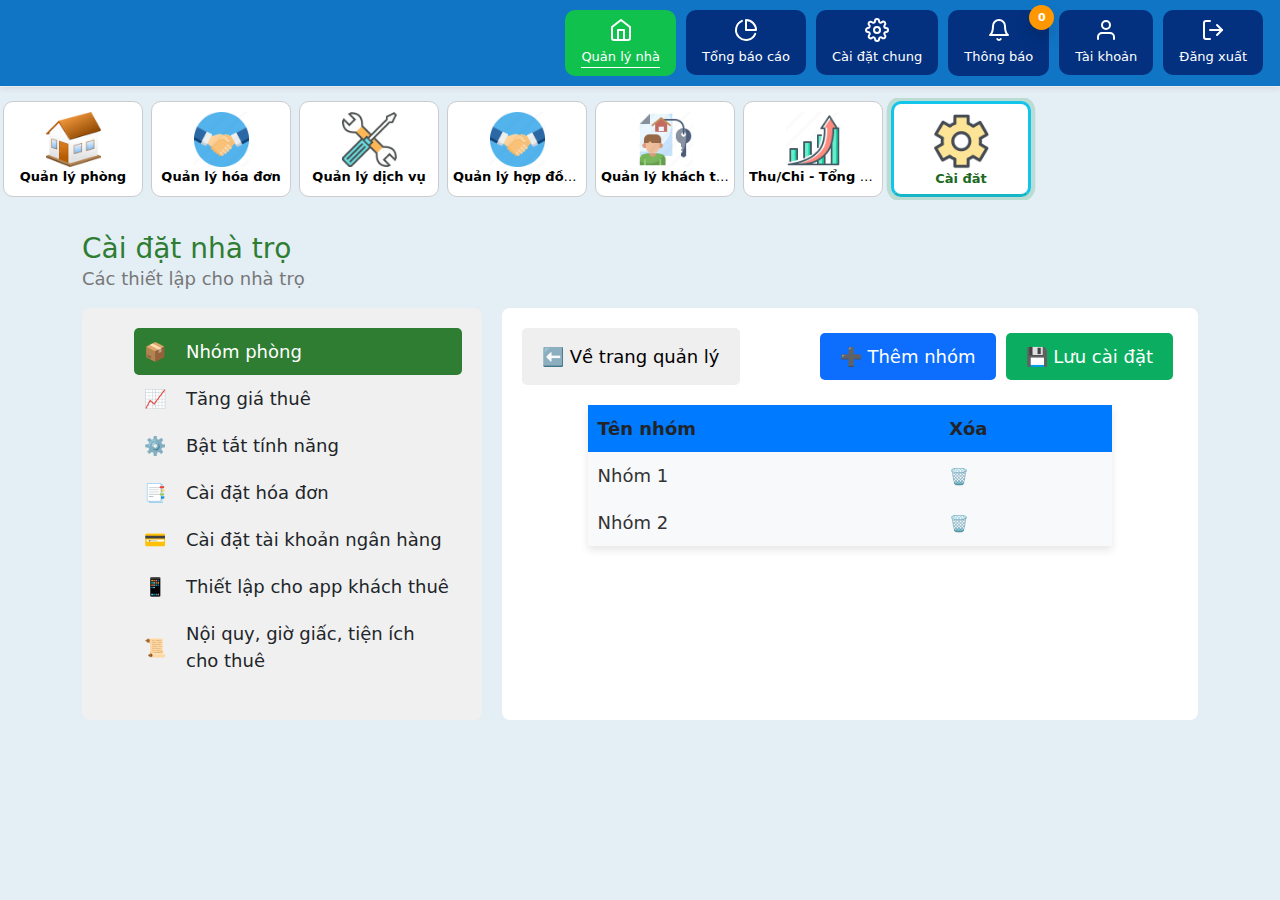
==== src/html/cai-dat.html @ 8d10f672 "Commit đầu tiên" ====
<!DOCTYPE html>
<html lang="vi" prefix="og: http://ogp.me/ns# fb: http://ogp.me/ns/fb#">

<head>
    <meta charset="utf-8">
    <meta name="geo.region" content="vi">
    <meta name="language" content="vi">
    <meta name="viewport" content="width=device-width, initial-scale=1">

    <title>LOZIDO - Cài đặt nhà trọ</title>
    <meta name="keywords"
        content="Phần mềm nhà trọ, phần mềm phòng trọ, phần mềm quản lý nhà trọ, phần mềm quản lý nhà trọ, quản lý nhà trọ, quản lý trọ, quản lý phòng trọ">
    <meta name="description"
        content="Phần mềm quản lý nhà  trọ trên điện thoại, máy tính, máy tính bảng, iPad hỗ trợ chủ nhà quản lý nhà trọ, phòng trọ  dễ dàng và tiện lợi mọi lúc mọi nơi, tiết kiệm thời gian và công sức">

    <meta name="robots" content="noindex, nofollow" />
    <meta name="googlebot" content="noindex, nofollow">
    <meta name="csrf-token" content="kxYQeI0VRTTSOTGg7403Q8D94othHXKBNy8OQWXf">

    <meta name="author" content="LOZIDO - Quản lý nhà cho thuê">
    <meta name="copyright" content="LOZIDO - Quản lý nhà cho thuê - Platform Quan ly nha tro, phong tro">
    <meta name="abstract" content="Phần mềm quản lý nhà trọ, phòng trọ, ký túc xá, chung cư tốt nhất hiện nay">

    <meta property="og:image" content="https://quanlytro.me/householder-admin/images/lozido_facebook-recovered.jpg">
    <meta property="og:image:secure_url"
        content="https://quanlytro.me/householder-admin/images/lozido_facebook-recovered.jpg">
    <meta property="og:image:width" content="800">
    <meta property="og:image:height" content="370">
    <meta property="og:image:type" content="image/webp">

    <link rel="shortcut icon" href="https://quanlytro.me/images/favicon.ico" type="image/x-icon">
    <link rel="alternate" href="https://quanlytro.me/quan-ly/6920/cai-dat-nha-tro" hreflang="vi-vn" />

    <script type="text/javascript">
        var recaptcha_site_key = '6Ld0LAYeAAAAABA67PAls5DpnkfNJ-rkgHbsSilR';
        var __environment = 'production';
    </script>

    <script src="jquery.min.js"></script>
    <script src="jquery-ui-1.8.13.min.js"></script>
    <script src="../js/feather.min.js"></script>
    <script src="sweetalert2@11"></script>
    <script src="popper.min.js"></script>
    <script src="../css/bootstrap.min.js"></script>
    <link href="https://unpkg.com/tabulator-tables@6.3.0/dist/css/tabulator.min.css" rel="stylesheet">
    <script type="text/javascript" src="https://unpkg.com/tabulator-tables@6.3.0/dist/js/tabulator.min.js"></script>
    <link href="../css/cai-dat.css" rel="stylesheet">
    <script src="../js/cai-dat.js"></script>
    <!-- <style>
        .modal.show .btn-close {
            outline: 0;
            box-shadow: 0 0 0 .25rem rgb(255 87 34 / 9%);
            opacity: 1;
            border-radius: 100%;
            padding: 10px;
        }

        .btn {
            font-size: 14px !important;
            font-weight: 600 !important;
        }
    </style> -->
    <script type="text/javascript">
        $.ajaxSetup({
            headers: {
                'X-CSRF-TOKEN': $('meta[name="csrf-token"]').attr('content')
            }
        });

        var __current_block = JSON.parse(JSON.stringify({ "id": 6920, "name": "MONIEQEWQ", "name_full": "Nh\u00e0 tr\u1ecd MONIEQEWQ", "user_id": 8168, "category": 0, "category_name": "Nh\u00e0 tr\u1ecd", "category_name_short": "Nh\u00e0 tr\u1ecd", "room_type": "room", "room_type_name": "ph\u00f2ng", "type": "floor", "room_total": 20, "count_floor": 1, "area": 15, "room_amount": 1000, "ele_amount": 0, "water_amount": 0, "price_items_cache": [{ "id": 22810, "name": "Ti\u1ec1n \u0111i\u1ec7n", "type": "constant", "unit": "kwh", "price": 1700, "rooms": { "payload": [{ "id": 100355, "name": "Ph\u00f2ng 1", "sort": null, "value": 100355, "status": "is_empty", "group_id": null, "priority": null, "room_amount": null, "status_text": "\u0110ang tr\u1ed1ng", "circle_month": null, "active_status": "pending_create_bill", "priority_text": "Kh\u00f4ng x\u00e1c \u0111\u1ecbnh", "customer_count": null, "active_status_text": "Ch\u1edd k\u1ef3 thu t\u1edbi" }, { "id": 100356, "name": "Ph\u00f2ng 2", "sort": null, "value": 100356, "status": "is_empty", "group_id": null, "priority": null, "room_amount": null, "status_text": "\u0110ang tr\u1ed1ng", "circle_month": null, "active_status": "pending_create_bill", "priority_text": "Kh\u00f4ng x\u00e1c \u0111\u1ecbnh", "customer_count": null, "active_status_text": "Ch\u1edd k\u1ef3 thu t\u1edbi" }, { "id": 100357, "name": "Ph\u00f2ng 3", "sort": null, "value": 100357, "status": "is_empty", "group_id": null, "priority": null, "room_amount": null, "status_text": "\u0110ang tr\u1ed1ng", "circle_month": null, "active_status": "pending_create_bill", "priority_text": "Kh\u00f4ng x\u00e1c \u0111\u1ecbnh", "customer_count": null, "active_status_text": "Ch\u1edd k\u1ef3 thu t\u1edbi" }, { "id": 100358, "name": "Ph\u00f2ng 4", "sort": null, "value": 100358, "status": "is_empty", "group_id": null, "priority": null, "room_amount": null, "status_text": "\u0110ang tr\u1ed1ng", "circle_month": null, "active_status": "pending_create_bill", "priority_text": "Kh\u00f4ng x\u00e1c \u0111\u1ecbnh", "customer_count": null, "active_status_text": "Ch\u1edd k\u1ef3 thu t\u1edbi" }, { "id": 100359, "name": "Ph\u00f2ng 5", "sort": null, "value": 100359, "status": "is_empty", "group_id": null, "priority": null, "room_amount": null, "status_text": "\u0110ang tr\u1ed1ng", "circle_month": null, "active_status": "pending_create_bill", "priority_text": "Kh\u00f4ng x\u00e1c \u0111\u1ecbnh", "customer_count": null, "active_status_text": "Ch\u1edd k\u1ef3 thu t\u1edbi" }, { "id": 100360, "name": "Ph\u00f2ng 6", "sort": null, "value": 100360, "status": "is_empty", "group_id": null, "priority": null, "room_amount": null, "status_text": "\u0110ang tr\u1ed1ng", "circle_month": null, "active_status": "pending_create_bill", "priority_text": "Kh\u00f4ng x\u00e1c \u0111\u1ecbnh", "customer_count": null, "active_status_text": "Ch\u1edd k\u1ef3 thu t\u1edbi" }, { "id": 100361, "name": "Ph\u00f2ng 7", "sort": null, "value": 100361, "status": "is_empty", "group_id": null, "priority": null, "room_amount": null, "status_text": "\u0110ang tr\u1ed1ng", "circle_month": null, "active_status": "pending_create_bill", "priority_text": "Kh\u00f4ng x\u00e1c \u0111\u1ecbnh", "customer_count": null, "active_status_text": "Ch\u1edd k\u1ef3 thu t\u1edbi" }, { "id": 100362, "name": "Ph\u00f2ng 8", "sort": null, "value": 100362, "status": "is_empty", "group_id": null, "priority": null, "room_amount": null, "status_text": "\u0110ang tr\u1ed1ng", "circle_month": null, "active_status": "pending_create_bill", "priority_text": "Kh\u00f4ng x\u00e1c \u0111\u1ecbnh", "customer_count": null, "active_status_text": "Ch\u1edd k\u1ef3 thu t\u1edbi" }, { "id": 100363, "name": "Ph\u00f2ng 9", "sort": null, "value": 100363, "status": "is_empty", "group_id": null, "priority": null, "room_amount": null, "status_text": "\u0110ang tr\u1ed1ng", "circle_month": null, "active_status": "pending_create_bill", "priority_text": "Kh\u00f4ng x\u00e1c \u0111\u1ecbnh", "customer_count": null, "active_status_text": "Ch\u1edd k\u1ef3 thu t\u1edbi" }, { "id": 100364, "name": "Ph\u00f2ng 10", "sort": null, "value": 100364, "status": "is_empty", "group_id": null, "priority": null, "room_amount": null, "status_text": "\u0110ang tr\u1ed1ng", "circle_month": null, "active_status": "pending_create_bill", "priority_text": "Kh\u00f4ng x\u00e1c \u0111\u1ecbnh", "customer_count": null, "active_status_text": "Ch\u1edd k\u1ef3 thu t\u1edbi" }, { "id": 100365, "name": "Ph\u00f2ng 11", "sort": null, "value": 100365, "status": "is_empty", "group_id": null, "priority": null, "room_amount": null, "status_text": "\u0110ang tr\u1ed1ng", "circle_month": null, "active_status": "pending_create_bill", "priority_text": "Kh\u00f4ng x\u00e1c \u0111\u1ecbnh", "customer_count": null, "active_status_text": "Ch\u1edd k\u1ef3 thu t\u1edbi" }, { "id": 100366, "name": "Ph\u00f2ng 12", "sort": null, "value": 100366, "status": "is_empty", "group_id": null, "priority": null, "room_amount": null, "status_text": "\u0110ang tr\u1ed1ng", "circle_month": null, "active_status": "pending_create_bill", "priority_text": "Kh\u00f4ng x\u00e1c \u0111\u1ecbnh", "customer_count": null, "active_status_text": "Ch\u1edd k\u1ef3 thu t\u1edbi" }, { "id": 100367, "name": "Ph\u00f2ng 13", "sort": null, "value": 100367, "status": "is_empty", "group_id": null, "priority": null, "room_amount": null, "status_text": "\u0110ang tr\u1ed1ng", "circle_month": null, "active_status": "pending_create_bill", "priority_text": "Kh\u00f4ng x\u00e1c \u0111\u1ecbnh", "customer_count": null, "active_status_text": "Ch\u1edd k\u1ef3 thu t\u1edbi" }, { "id": 100368, "name": "Ph\u00f2ng 14", "sort": null, "value": 100368, "status": "is_empty", "group_id": null, "priority": null, "room_amount": null, "status_text": "\u0110ang tr\u1ed1ng", "circle_month": null, "active_status": "pending_create_bill", "priority_text": "Kh\u00f4ng x\u00e1c \u0111\u1ecbnh", "customer_count": null, "active_status_text": "Ch\u1edd k\u1ef3 thu t\u1edbi" }, { "id": 100369, "name": "Ph\u00f2ng 15", "sort": null, "value": 100369, "status": "is_empty", "group_id": null, "priority": null, "room_amount": null, "status_text": "\u0110ang tr\u1ed1ng", "circle_month": null, "active_status": "pending_create_bill", "priority_text": "Kh\u00f4ng x\u00e1c \u0111\u1ecbnh", "customer_count": null, "active_status_text": "Ch\u1edd k\u1ef3 thu t\u1edbi" }, { "id": 100370, "name": "Ph\u00f2ng 16", "sort": null, "value": 100370, "status": "is_empty", "group_id": null, "priority": null, "room_amount": null, "status_text": "\u0110ang tr\u1ed1ng", "circle_month": null, "active_status": "pending_create_bill", "priority_text": "Kh\u00f4ng x\u00e1c \u0111\u1ecbnh", "customer_count": null, "active_status_text": "Ch\u1edd k\u1ef3 thu t\u1edbi" }, { "id": 100371, "name": "Ph\u00f2ng 17", "sort": null, "value": 100371, "status": "is_empty", "group_id": null, "priority": null, "room_amount": null, "status_text": "\u0110ang tr\u1ed1ng", "circle_month": null, "active_status": "pending_create_bill", "priority_text": "Kh\u00f4ng x\u00e1c \u0111\u1ecbnh", "customer_count": null, "active_status_text": "Ch\u1edd k\u1ef3 thu t\u1edbi" }, { "id": 100372, "name": "Ph\u00f2ng 18", "sort": null, "value": 100372, "status": "is_empty", "group_id": null, "priority": null, "room_amount": null, "status_text": "\u0110ang tr\u1ed1ng", "circle_month": null, "active_status": "pending_create_bill", "priority_text": "Kh\u00f4ng x\u00e1c \u0111\u1ecbnh", "customer_count": null, "active_status_text": "Ch\u1edd k\u1ef3 thu t\u1edbi" }, { "id": 100373, "name": "Ph\u00f2ng 19", "sort": null, "value": 100373, "status": "is_empty", "group_id": null, "priority": null, "room_amount": null, "status_text": "\u0110ang tr\u1ed1ng", "circle_month": null, "active_status": "pending_create_bill", "priority_text": "Kh\u00f4ng x\u00e1c \u0111\u1ecbnh", "customer_count": null, "active_status_text": "Ch\u1edd k\u1ef3 thu t\u1edbi" }, { "id": 100374, "name": "Ph\u00f2ng 20", "sort": null, "value": 100374, "status": "is_empty", "group_id": null, "priority": null, "room_amount": null, "status_text": "\u0110ang tr\u1ed1ng", "circle_month": null, "active_status": "pending_create_bill", "priority_text": "Kh\u00f4ng x\u00e1c \u0111\u1ecbnh", "customer_count": null, "active_status_text": "Ch\u1edd k\u1ef3 thu t\u1edbi" }] }, "value": null, "frames": [], "status": "is_active", "history": null, "user_id": 8168, "block_id": 6920, "category": "ele", "type_text": "Theo gi\u00e1 tr\u1ecb c\u1ed1 \u0111\u1ecbnh", "unit_text": "KWh", "is_default": 1, "status_text": "\u0110ang s\u1eed d\u1ee5ng", "subtraction": 1 }, { "id": 22811, "name": "Ti\u1ec1n n\u01b0\u1edbc", "type": "constant", "unit": "khoi", "price": 18000, "rooms": { "payload": [{ "id": 100355, "name": "Ph\u00f2ng 1", "sort": null, "value": 100355, "status": "is_empty", "group_id": null, "priority": null, "room_amount": null, "status_text": "\u0110ang tr\u1ed1ng", "circle_month": null, "active_status": "pending_create_bill", "priority_text": "Kh\u00f4ng x\u00e1c \u0111\u1ecbnh", "customer_count": null, "active_status_text": "Ch\u1edd k\u1ef3 thu t\u1edbi" }, { "id": 100356, "name": "Ph\u00f2ng 2", "sort": null, "value": 100356, "status": "is_empty", "group_id": null, "priority": null, "room_amount": null, "status_text": "\u0110ang tr\u1ed1ng", "circle_month": null, "active_status": "pending_create_bill", "priority_text": "Kh\u00f4ng x\u00e1c \u0111\u1ecbnh", "customer_count": null, "active_status_text": "Ch\u1edd k\u1ef3 thu t\u1edbi" }, { "id": 100357, "name": "Ph\u00f2ng 3", "sort": null, "value": 100357, "status": "is_empty", "group_id": null, "priority": null, "room_amount": null, "status_text": "\u0110ang tr\u1ed1ng", "circle_month": null, "active_status": "pending_create_bill", "priority_text": "Kh\u00f4ng x\u00e1c \u0111\u1ecbnh", "customer_count": null, "active_status_text": "Ch\u1edd k\u1ef3 thu t\u1edbi" }, { "id": 100358, "name": "Ph\u00f2ng 4", "sort": null, "value": 100358, "status": "is_empty", "group_id": null, "priority": null, "room_amount": null, "status_text": "\u0110ang tr\u1ed1ng", "circle_month": null, "active_status": "pending_create_bill", "priority_text": "Kh\u00f4ng x\u00e1c \u0111\u1ecbnh", "customer_count": null, "active_status_text": "Ch\u1edd k\u1ef3 thu t\u1edbi" }, { "id": 100359, "name": "Ph\u00f2ng 5", "sort": null, "value": 100359, "status": "is_empty", "group_id": null, "priority": null, "room_amount": null, "status_text": "\u0110ang tr\u1ed1ng", "circle_month": null, "active_status": "pending_create_bill", "priority_text": "Kh\u00f4ng x\u00e1c \u0111\u1ecbnh", "customer_count": null, "active_status_text": "Ch\u1edd k\u1ef3 thu t\u1edbi" }, { "id": 100360, "name": "Ph\u00f2ng 6", "sort": null, "value": 100360, "status": "is_empty", "group_id": null, "priority": null, "room_amount": null, "status_text": "\u0110ang tr\u1ed1ng", "circle_month": null, "active_status": "pending_create_bill", "priority_text": "Kh\u00f4ng x\u00e1c \u0111\u1ecbnh", "customer_count": null, "active_status_text": "Ch\u1edd k\u1ef3 thu t\u1edbi" }, { "id": 100361, "name": "Ph\u00f2ng 7", "sort": null, "value": 100361, "status": "is_empty", "group_id": null, "priority": null, "room_amount": null, "status_text": "\u0110ang tr\u1ed1ng", "circle_month": null, "active_status": "pending_create_bill", "priority_text": "Kh\u00f4ng x\u00e1c \u0111\u1ecbnh", "customer_count": null, "active_status_text": "Ch\u1edd k\u1ef3 thu t\u1edbi" }, { "id": 100362, "name": "Ph\u00f2ng 8", "sort": null, "value": 100362, "status": "is_empty", "group_id": null, "priority": null, "room_amount": null, "status_text": "\u0110ang tr\u1ed1ng", "circle_month": null, "active_status": "pending_create_bill", "priority_text": "Kh\u00f4ng x\u00e1c \u0111\u1ecbnh", "customer_count": null, "active_status_text": "Ch\u1edd k\u1ef3 thu t\u1edbi" }, { "id": 100363, "name": "Ph\u00f2ng 9", "sort": null, "value": 100363, "status": "is_empty", "group_id": null, "priority": null, "room_amount": null, "status_text": "\u0110ang tr\u1ed1ng", "circle_month": null, "active_status": "pending_create_bill", "priority_text": "Kh\u00f4ng x\u00e1c \u0111\u1ecbnh", "customer_count": null, "active_status_text": "Ch\u1edd k\u1ef3 thu t\u1edbi" }, { "id": 100364, "name": "Ph\u00f2ng 10", "sort": null, "value": 100364, "status": "is_empty", "group_id": null, "priority": null, "room_amount": null, "status_text": "\u0110ang tr\u1ed1ng", "circle_month": null, "active_status": "pending_create_bill", "priority_text": "Kh\u00f4ng x\u00e1c \u0111\u1ecbnh", "customer_count": null, "active_status_text": "Ch\u1edd k\u1ef3 thu t\u1edbi" }, { "id": 100365, "name": "Ph\u00f2ng 11", "sort": null, "value": 100365, "status": "is_empty", "group_id": null, "priority": null, "room_amount": null, "status_text": "\u0110ang tr\u1ed1ng", "circle_month": null, "active_status": "pending_create_bill", "priority_text": "Kh\u00f4ng x\u00e1c \u0111\u1ecbnh", "customer_count": null, "active_status_text": "Ch\u1edd k\u1ef3 thu t\u1edbi" }, { "id": 100366, "name": "Ph\u00f2ng 12", "sort": null, "value": 100366, "status": "is_empty", "group_id": null, "priority": null, "room_amount": null, "status_text": "\u0110ang tr\u1ed1ng", "circle_month": null, "active_status": "pending_create_bill", "priority_text": "Kh\u00f4ng x\u00e1c \u0111\u1ecbnh", "customer_count": null, "active_status_text": "Ch\u1edd k\u1ef3 thu t\u1edbi" }, { "id": 100367, "name": "Ph\u00f2ng 13", "sort": null, "value": 100367, "status": "is_empty", "group_id": null, "priority": null, "room_amount": null, "status_text": "\u0110ang tr\u1ed1ng", "circle_month": null, "active_status": "pending_create_bill", "priority_text": "Kh\u00f4ng x\u00e1c \u0111\u1ecbnh", "customer_count": null, "active_status_text": "Ch\u1edd k\u1ef3 thu t\u1edbi" }, { "id": 100368, "name": "Ph\u00f2ng 14", "sort": null, "value": 100368, "status": "is_empty", "group_id": null, "priority": null, "room_amount": null, "status_text": "\u0110ang tr\u1ed1ng", "circle_month": null, "active_status": "pending_create_bill", "priority_text": "Kh\u00f4ng x\u00e1c \u0111\u1ecbnh", "customer_count": null, "active_status_text": "Ch\u1edd k\u1ef3 thu t\u1edbi" }, { "id": 100369, "name": "Ph\u00f2ng 15", "sort": null, "value": 100369, "status": "is_empty", "group_id": null, "priority": null, "room_amount": null, "status_text": "\u0110ang tr\u1ed1ng", "circle_month": null, "active_status": "pending_create_bill", "priority_text": "Kh\u00f4ng x\u00e1c \u0111\u1ecbnh", "customer_count": null, "active_status_text": "Ch\u1edd k\u1ef3 thu t\u1edbi" }, { "id": 100370, "name": "Ph\u00f2ng 16", "sort": null, "value": 100370, "status": "is_empty", "group_id": null, "priority": null, "room_amount": null, "status_text": "\u0110ang tr\u1ed1ng", "circle_month": null, "active_status": "pending_create_bill", "priority_text": "Kh\u00f4ng x\u00e1c \u0111\u1ecbnh", "customer_count": null, "active_status_text": "Ch\u1edd k\u1ef3 thu t\u1edbi" }, { "id": 100371, "name": "Ph\u00f2ng 17", "sort": null, "value": 100371, "status": "is_empty", "group_id": null, "priority": null, "room_amount": null, "status_text": "\u0110ang tr\u1ed1ng", "circle_month": null, "active_status": "pending_create_bill", "priority_text": "Kh\u00f4ng x\u00e1c \u0111\u1ecbnh", "customer_count": null, "active_status_text": "Ch\u1edd k\u1ef3 thu t\u1edbi" }, { "id": 100372, "name": "Ph\u00f2ng 18", "sort": null, "value": 100372, "status": "is_empty", "group_id": null, "priority": null, "room_amount": null, "status_text": "\u0110ang tr\u1ed1ng", "circle_month": null, "active_status": "pending_create_bill", "priority_text": "Kh\u00f4ng x\u00e1c \u0111\u1ecbnh", "customer_count": null, "active_status_text": "Ch\u1edd k\u1ef3 thu t\u1edbi" }, { "id": 100373, "name": "Ph\u00f2ng 19", "sort": null, "value": 100373, "status": "is_empty", "group_id": null, "priority": null, "room_amount": null, "status_text": "\u0110ang tr\u1ed1ng", "circle_month": null, "active_status": "pending_create_bill", "priority_text": "Kh\u00f4ng x\u00e1c \u0111\u1ecbnh", "customer_count": null, "active_status_text": "Ch\u1edd k\u1ef3 thu t\u1edbi" }, { "id": 100374, "name": "Ph\u00f2ng 20", "sort": null, "value": 100374, "status": "is_empty", "group_id": null, "priority": null, "room_amount": null, "status_text": "\u0110ang tr\u1ed1ng", "circle_month": null, "active_status": "pending_create_bill", "priority_text": "Kh\u00f4ng x\u00e1c \u0111\u1ecbnh", "customer_count": null, "active_status_text": "Ch\u1edd k\u1ef3 thu t\u1edbi" }] }, "value": null, "frames": [], "status": "is_active", "history": null, "user_id": 8168, "block_id": 6920, "category": "water", "type_text": "Theo gi\u00e1 tr\u1ecb c\u1ed1 \u0111\u1ecbnh", "unit_text": "Kh\u1ed1i", "is_default": 1, "status_text": "\u0110ang s\u1eed d\u1ee5ng", "subtraction": 1 }, { "id": 22834, "name": "Ti\u1ec1n \u0111i\u1ec7n", "type": "constant", "unit": "kwh", "price": 1700, "rooms": { "payload": [{ "id": 100355, "name": "Ph\u00f2ng 1", "sort": null, "value": 100355, "status": "is_empty", "group_id": null, "priority": null, "room_amount": null, "status_text": "\u0110ang tr\u1ed1ng", "circle_month": null, "active_status": "pending_create_bill", "priority_text": "Kh\u00f4ng x\u00e1c \u0111\u1ecbnh", "customer_count": null, "active_status_text": "Ch\u1edd k\u1ef3 thu t\u1edbi" }] }, "value": null, "frames": [], "status": "is_active", "history": null, "user_id": 8168, "block_id": 6920, "category": "other", "type_text": "Theo gi\u00e1 tr\u1ecb c\u1ed1 \u0111\u1ecbnh", "unit_text": "KWh", "is_default": 0, "status_text": "\u0110ang s\u1eed d\u1ee5ng", "subtraction": 0 }], "circle_order": 30, "deadline_bill": 30, "bill_setting": { "note": { "content": null }, "enable_qr": 1, "payment_default": "cash", "show_circle_day": 0, "single_send_zalo": 0, "template_bill_zalo": 1, "enable_rounding_money": 1, "extract_receipt_expense": 0 }, "app_renter_setting": { "allow_update_car": 1, "default_password": 123456789, "allow_close_clock": 0, "auto_create_account": 0, "allow_ticket_contract": 1, "allow_update_customer": 1 }, "room_group": [{ "id": 1, "name": "T\u1ea7ng tr\u1ec7t", "index": 0, "label": "T\u1ea7ng tr\u1ec7t", "value": 1 }], "max_member": 1, "open_door": null, "close_door": null, "rule": null, "extension": null, "data_log": { "id": 6920, "menu_label": { "pay_bill": 0, "room_list": "1\/20", "new_session": 19, "deposit_request": "0\/19", "terminate_contract": "0\/1" }, "block_report": { "id": 6911, "data": null, "block_id": 6920, "call_count": 0, "debt_count": 0, "post_count": 0, "view_count": 0, "empty_count": 19, "active_count": 1, "can_sale_count": 19, "debt_amount_total": 0, "deposit_temp_count": 0, "deposit_amount_total": 0, "male_dormitory_count": 0, "tick_terminate_count": 0, "will_terminate_count": 0, "deposit_contract_count": 0, "female_dormitory_count": 0, "renter_connected_count": 0, "deposit_temp_amount_total": 0, "debt_customer_amount_total": 0, "deposit_contract_amount_total": 0 } }, "setting": { "car_function": 1, "post_function": 1, "agent_function": 1, "asset_function": 1, "price_item_ele": 3, "price_item_wifi": 0, "price_item_trash": 0, "price_item_water": 3, "task_job_function": 1, "send_sms_when_create_bill": 1, "contract_document_function": 0 }, "province_id": 70, "district_id": 693, "ward_id": 25315, "address_component": { "address": "12313123 - \u0110\u01b0\u1eddng Phan \u0110\u00ecnh, Thanh H\u00f2a, B\u00f9 \u0110\u1ed1p, B\u00ecnh Ph\u01b0\u1edbc", "ward_id": "25315", "position": { "latitude": "10.7829132", "longitude": "106.6961898" }, "district_id": "693", "province_id": "70", "address_detail": "12313123 - \u0110\u01b0\u1eddng Phan \u0110\u00ecnh" }, "address": "12313123 - \u0110\u01b0\u1eddng Phan \u0110\u00ecnh, Thanh H\u00f2a, B\u00f9 \u0110\u1ed1p, B\u00ecnh Ph\u01b0\u1edbc", "latitude": 10.7829132, "longitude": 106.6961898, "auto_create_room": 1, "post_ids": [] }));

        var __permission_block = JSON.parse(JSON.stringify(null));

        let user = JSON.parse(JSON.stringify({ "staff": false, "free": false, "trial": true, "fee": false }));

    </script>
    <link href="../css/bootstrap.min.css" rel="stylesheet" crossorigin="anonymous">
    <link href="../css/common.css" rel="stylesheet">
    <link href="../css/block.css?" rel="stylesheet">
</head>

<body>
    <header>
        <div class="header-inner">
            <div class="header-sticky">
                <nav class="navbar navbar-expand-lg navbar-light">
                    <div class="container-fluid">
                        <button class="navbar-toggler" type="button" data-bs-toggle="collapse"
                            data-bs-target="#lozido-main-menu" aria-controls="lozido-main-menu" aria-expanded="false"
                            aria-label="Toggle navigation">
                            <span class="navbar-toggler-icon"> </span>
                        </button>
                        <nav class="collapse navbar-collapse lozido-main-menu">
                            <ul class="navbar-nav main-menu-left  me-auto mb-2 mb-lg-0">
                                <!-- <li class="nav-item menu-item active">
                                    <a href="/" class="nav-link ">
                                        <i data-feather="arrow-left"></i>
                                        <img width="180px"
                                            src="https://quanlytro.me/images/logo-lozido-quan-ly-tro-white.png" />
                                    </a>
                                </li> -->
                            </ul>

                            <ul class="topbar-items main-menu-right navbar-nav">
                                <li class="nav-item menu-item active">
                                    <a href=index.html class="nav-link ">
                                        <i data-feather="home"></i>
                                        <span style="margin-top: 5px" class="text">Quản lý nhà</span>
                                    </a>
                                </li>
                                <li class="nav-item menu-item ">
                                    <a href="./tong-bao-cao.html" class="nav-link ">
                                        <i data-feather="pie-chart"></i>
                                        <span style="margin-top: 5px" class="text">Tổng báo cáo</span>
                                    </a>
                                    <!--Đăng tin-->
                                    <!-- </li>
                                                                                                                                                                    <li class="nav-item menu-item ">
                                            <a href="/dang-tin" class="nav-link ">
                                                <i data-feather="plus"></i>
                                                <span style="margin-top: 5px" class="text">Đăng tin</span>
                                            </a>
                                        </li> -->
                                    <!--Môi giới-->
                                    <!-- <li class="nav-item menu-item ">
                                            <a href="/mo-gioi" class="nav-link ">
                                                <i data-feather="users"></i>
                                                <span style="margin-top: 5px" class="text">Môi giới</span>
                                            </a>
                                        </li> -->

                                    <!-- <li class="nav-item menu-item ">
                                            <a href="/phan-quyen" class="nav-link ">
                                                <i data-feather="box"></i>
                                                <span style="margin-top: 5px" class="text">Công ty/nhóm</span>
                                            </a>
                                        </li> -->
                                <li class="nav-item menu-item ">
                                    <a href="/cai-dat" class="nav-link ">
                                        <i data-feather="settings"></i>
                                        <span style="margin-top: 5px" class="text">Cài đặt chung</span>
                                    </a>
                                </li>

                                <li class="nav-item btn-group menu-item ">
                                    <a href="javascript:;" class="nav-link" data-bs-toggle="dropdown"
                                        aria-expanded="false">
                                        <span class="count-notification badge">0</span>
                                        <i data-feather="bell"></i>
                                        <span style="margin-top: 5px" class="text">Thông báo</span>
                                    </a>
                                    <ul class="dropdown-menu notication-dropdown dropdown-menu-lg-end">
                                        <div class="text-center" style="padding: 20px">
                                            <img style="margin: auto" src="loading.jpg" alt="Đang tải..."
                                                width="50px" />
                                            <div>
                                                <i class="loading_text" style="font-size: 13px; margin-top: -10px;">Đang
                                                    tải
                                                    thông báo...</i>
                                            </div>
                                        </div>
                                    </ul>
                                </li>

                                <li class="nav-item menu-item ">
                                    <a href="/tai-khoan" class="nav-link ">
                                        <i data-feather="user"></i>
                                        <span style="margin-top: 5px" class="text">Tài khoản</span>
                                    </a>
                                </li>
                                <li class="nav-item menu-item ">
                                    <a href="/dang-xuat" class="nav-link ">
                                        <i data-feather="log-out"></i>
                                        <span style="margin-top: 5px" class="text">Đăng xuất</span>
                                    </a>
                                </li>
                            </ul>
                        </nav>
                    </div>
                </nav>
            </div>
        </div>
    </header>
    <div>
        <div>
            <div style="min-height: 125px;display: flex;padding: 0px 10px 0px 0px;">
                <div class="col-md-10" style="align-items: center; justify-content: space-between; display: flex;">
                    <div class=" scrollable-content-container"
                        style="position: relative; align-items: center; justify-content: space-between; display: flex;overflow: hidden;">
                        <!-- <div style="display: flex; flex-wrap: nowrap; overflow-x: auto; position: relative;"
                            class="scrollable-content"> -->
                        <a href="index.html" class="item-menu">
                            <div class="icon text-center">
                                <img width=55px src = "../assets/images/QL_Phong.png" />
                            </div>
                            <div class="key">
                                <span class="title"><b>Quản lý phòng</b></span>
                            </div>
                        </a>
                        <a href="./lap-phieu-thu.html" class="item-menu">
                            <div class="icon text-center">
                                <img width=55px src="../assets/images/QL_HD.webp" />
                            </div>
                            <div class="key">
                                <span class="title"><b>Quản lý hóa đơn</b></span>
                            </div>
                        </a>
                        <a href="./quan-ly-dich-vu.html" class="item-menu">
                            <div class="icon text-center">
                                <img width=55px src="../assets/images/QL_DV.webp" />
                            </div>
                            <div class="key">
                                <span class="title"><b>Quản lý dịch vụ</b></span>
                            </div>
                        </a>
                        <!-- <a href="./quan-ly-tai-san.html" class="item-menu">
                                <div class="icon text-center">
                                    <img width=55px src="QL_TS.webp" />
                                </div>
                                <div class="key">
                                    <span class="title"><b>Quản lý tài sản</b></span>
                                </div>
                            </a> -->
                        <a href="./quan-ly-hop-dong.html" class="item-menu">
                            <div class="icon text-center">
                                <img width=55px src="../assets/images/QL_HD.webp" />
                            </div>
                            <div class="key">
                                <span class="title"><b>Quản lý hợp đồng</b></span>
                            </div>
                        </a>
                        <a href="./quan-ly-khach-thue.html" class="item-menu">
                            <div class="icon text-center">
                                <img width=55px src="../assets/images/QL_KT.webp" />
                            </div>
                            <div class="key">
                                <span class="title"><b>Quản lý khách thuê</b></span>
                            </div>
                        </a>
                        <a href="./quan-ly-thu-chi.html" class="item-menu">
                            <div class="icon text-center">
                                <img width=55px src="../assets/images/QL_TC.webp" />
                            </div>
                            <div class="key">
                                <span class="title"><b>Thu/Chi - Tổng kết</b></span>
                            </div>
                        </a>
                        <a href="./cai-dat.html" class="item-menu active">
                            <div class="icon text-center">
                                <img width=55px src="../assets/images/CD.webp" />
                            </div>
                            <div class="key">
                                <span class="title"><b>Cài đặt</b></span>
                            </div>
                        </a>
                    </div>
                </div>
            </div>

            <div class="container">
                <div class="m-header">
                    <h3>Cài đặt nhà trọ</h3>
                    <p>Các thiết lập cho nhà trọ</p>
                </div>

                <div class="content">

                    <nav class="sidebar">
                        <ul>
                            <li class="active"><span class="icon">📦</span> Nhóm phòng</li>
                            <li><span class="icon">📈</span> Tăng giá thuê</li>
                            <li><span class="icon">⚙️</span> Bật tắt tính năng</li>
                            <li><span class="icon">📑</span> Cài đặt hóa đơn</li>
                            <li><span class="icon">💳</span> Cài đặt tài khoản ngân hàng</li>
                            <li><span class="icon">📱</span> Thiết lập cho app khách thuê</li>
                            <li><span class="icon">📜</span> Nội quy, giờ giấc, tiện ích cho thuê</li>
                        </ul>
                    </nav>

                    <!--main content-->
                    <main class="main-content">
                        <div class="toolbar">
                            <button onclick="goBack()">⬅️ Về trang quản lý</button>
                            <div class="func-button">
                                <button class="add-button">➕ Thêm nhóm</button>
                                <button class="save-button">💾 Lưu cài đặt</button>
                            </div>
                        </div>

                        <!-- <section class="group-section">
                            
                        </section> -->
                        <div class="group-table">
                            <table>
                                <thead>
                                    <tr>
                                        <th>Tên nhóm</th>
                                        <th>Xóa</th>
                                    </tr>
                                </thead>
                                <tbody>
                                    <tr>
                                        <td>Nhóm 1</td>
                                        <td><button class="delete-btn" onclick="deleteGroup(this)">🗑️</button></td>
                                    </tr>
                                    <tr>
                                        <td>Nhóm 2</td>
                                        <td><button class="delete-btn" onclick="deleteGroup(this)">🗑️</button></td>
                                    </tr>
                                    <!-- Thêm nhiều hàng khác nếu cần -->
                                </tbody>
                            </table>
                        </div>
                        

                    </main>
                </div>
            </div>

            <script>
                feather.replace();


            </script>
</body>

</html>
---- src/css/cai-dat.css ----
* {
    box-sizing: border-box;
    margin: 0;
    padding: 0;
}
body {
    background-color: #f9fafc;
}
.container {
    max-width: 1200px;
    margin: 20px auto;
    font-size: 18px;
}
.m-header h3 {
    color: #2e7d32;
    margin-bottom: 0px !important;
}
.m-header p {
    color: #777;
}
.content {
    display: flex;
    gap: 20px;
}
.sidebar {
    width: 400px;
    background-color: #f0f0f0;
    border-radius: 8px;
    padding: 20px;
}
.sidebar ul {
    list-style: none;
}
.sidebar li {
    padding: 10px;
    display: flex;
    align-items: center;
    cursor: pointer;
}
.sidebar li.active {
    background-color: #2e7d32;
    color: white;
    border-radius: 5px;
}
.sidebar .icon {
    margin-right: 20px;
}

.main-content {
    flex: 1;
    background-color: #ffffff;
    border-radius: 8px;
    padding: 20px
}
.toolbar {
    display: flex;
    justify-content: space-between;
    margin-bottom: 20px;
}

.toolbar button {
    padding: 10px 20px;
    border-radius: 5px;
    cursor: pointer;
    border: none;
}

.save-button {
    background-color: #0bae60;
    color: white
}
.group-section {
    display: flex;
    justify-content: space-between;
}
.group-section h4 {
    color: #2e7d32;
}
.note {
    color: red;
    font-size: 14px;

}
.add-button {
    background-color: #0d6efd;
    color: white;
    padding: 10px;
    border: none;
}
.func-button {
    display: flex;
    justify-content: flex-end;
}
.func-button button {
    margin: 5px;
}

/* group table */
.group-table {
    width: 100%;
    display: flex;
    justify-content: center;
    margin-top: 20px;
}

table {
    width: 80%;
    /* border-collapse: collapse; */
    background-color: #f8f9fa; /* Nền bảng màu xám nhạt */
    box-shadow: 0px 4px 8px rgba(0, 0, 0, 0.1); /* Đổ bóng nhẹ cho bảng */
}


th, td {
    padding: 10px;
    text-align: left;
    border: 1px solid #ddd;
    border-bottom: 1px solid #e0e0e0; /* Đường viền màu xám nhạt */
}
th {
    background-color: #007bff; /* Màu xanh dương của tiêu đề */
    border-bottom: 3px solid #007bff; /* Đường viền dày hơn cho tiêu đề */
}
td {
    color: #333; /* Màu chữ xám đậm cho nội dung */

}
.delete-btn {
    background-color: transparent;
    border: none;
    cursor: pointer;
    font-size: 16px;
    color: #dc3545
}
.delete-btn:hover {
    color: #c82333;
}
/* Thêm hiệu ứng cho hàng khi di chuột vào */
tbody tr:hover {
    background-color: #e9ecef; /* Màu xám nhạt hơn khi hover */
}
---- src/css/common.css ----
.pages {
  margin-top: 0;
}

html {
  scroll-behavior: smooth;
}

body {
  background-color: #e4eef5;
  font-size: 14px
}
.scrollable {
  max-height: 100vh; /* Đặt chiều cao cho vùng cuộn */
  overflow-y: auto; /* Cho phép cuộn dọc */
  border: 1px solid #ccc; /* Đường viền cho vùng cuộn */
  border-radius: 5px; /* Bo tròn các góc */
  padding: 10px; /* Padding bên trong vùng cuộn */
  /* background-color: #f9f9f9; Màu nền cho vùng cuộn */
}

@media only screen and (max-width: 768px) {
  body p {
    font-size: 1.2rem;
  }
}

a {
  text-decoration: none;
  color: #000000;
}

a:hover {
  color: #3c9e47;
}

.card-feature {
  background-color: #fff;
  margin-top: 15px;
  border-radius: 10px;
  box-shadow: 0 0.5rem 1rem rgba(0, 0, 0, 0.15) !important;
}

.item-feature {
  width: 100%;
  padding: 10px;
  border-radius: 10px;
  border: 1px solid rgba(34, 36, 38, 0.15);
}

.header-item {
  display: flex;
  align-items: center;
  justify-content: space-between;
}

.title-item {
  position: relative;
  padding-left: 15px;
  margin-top: 20px;
  display: inline-grid;
}
.title-has-icon {
  display: flex;
  align-items: center;
  margin-top: 8px;
}
.title-has-icon .icon {
  width: 40px;
  height: 40px;
  border-radius: 40px;
  display: flex;
  justify-content: center;
  align-items: center;
  background-color: #e4f3e5;
}
.title-item-small {
  position: relative;
  padding-left: 8px;
  margin-top: 10px;
  display: inline-grid;
}

.title-has-icon .title-item-small {
  margin-top: 0;
  margin-left: 7px;
}

.title-item .des,
.title-item-small .des {
  font-size: 14px;
  font-weight: normal;
  color: #444444;
}

.title-item::before,
.title-item-small::before {
  border-left: 4px solid #3c9e47;
  border-radius: 10px;
  position: absolute;
  left: 0px;
  top: 5px;
  content: "";
  bottom: 5px;
}

.guide-container {
  background-color: #2962ff;
  color: #fff;
  border-radius: 5px;
  padding: 10px;
}

.label-feature {
  width: 100%;
  border-radius: 5px;
  background-color: #8bc34a26;
  padding: 10px;
  border: 1px solid #88c0464f;
  position: relative;
  margin-top: 10px;
  display: inline-grid;
  border-left: 5px solid #88c046a6;
}

.item-feature.active {
  background-color: #15a05c;
  color: #fff;
}

.text-flow {
  display: -webkit-box;
  -webkit-box-orient: vertical;
  -moz-box-orient: vertical;
  -ms-box-orient: vertical;
  box-orient: vertical;
  -webkit-line-clamp: 3;
  -moz-line-clamp: 3;
  -ms-line-clamp: 3;
  line-clamp: 3;
  overflow: hidden;
}

.modal-footer--sticky {
  position: sticky;
  bottom: 0;
  background-color: inherit;
  z-index: 1055;
  border-bottom-right-radius: calc(0.3rem - 1px);
  border-bottom-left-radius: calc(0.3rem - 1px);
}
.input-group .form-floating .form-control {
  border-top-right-radius: 0;
  border-bottom-right-radius: 0;
}

.form-switch {
  padding-left: 2.5em;
  align-items: center;
}

.form-switch .form-check-input {
  width: 3em;
  height: 1.5em;
  margin-right: 10px;
  align-self: center;
}

.form-floating > .form-control:required ~ label::after {
  position: absolute;
  content: "*";
  color: red;
  right: 3px;
  font-weight: bold;
}

.form-floating > .form-control:focus ~ label::after,
.form-floating > .form-control:not(:placeholder-shown) ~ label::after,
.form-floating > .form-select ~ label::after {
  transform: scale(1.25);
  opacity: 1;
}

.form-check-label {
  display: inherit;
  flex: 1;
}

.form-check-label:first-letter {
  text-transform: capitalize;
}

.form-check-input {
  width: 1.3em;
  height: 1.3em;
  margin-right: 10px;
}

.form-check-input.is-valid ~ .form-check-label,
.was-validated .form-check-input:valid ~ .form-check-label {
  color: inherit;
}

.modal-content {
  border: 0;
}

.form-floating > label {
  color: #71767a;
}

/* Button */
.btn.btn-primary {
  border: 0px solid #1175c6;
  padding: 7px 20px;
  font-weight: bold;
  background-color: #1175c6;
  color: white;
  background-image: linear-gradient(to right, #0dcaf0, #1175c6);
  position: relative;
}

.btn-white {
  font-weight: bold;
  background-color: #fff;
  color: #000;
  border: 1px solid #ebeced;
  padding: 7px 20px;
}

.btn-round {
  width: 50px;
  height: 50px;
  cursor: pointer;
  border-radius: 100%;
  background-color: #eee;
  align-items: center;
  display: inherit;
  text-align: center;
  justify-content: center;
  margin-right: 10px;
  color: #000;
  align-items: center;
  display: flex;
  text-align: center;
  justify-content: center;
}

.btn-delete {
  background-color: #ee3a4e;
  color: #fff;
}

.add-round {
  background-color: #1155c6;
  width: 50px;
  border: 0;
  height: 50px;
  border-radius: 25px;
  display: flex;
  text-align: center;
  align-items: center;
  justify-content: center;
  color: #fff;
  box-shadow: 0 0.5rem 1rem rgba(0, 0, 0, 0.15) !important;
  cursor: pointer;
}

.loz-alert {
  display: flex;
  border: 1px solid #4caf50;
  border-radius: 5px;
}

.loz-alert.info {
  border: 1px solid #4caf50;
  background-color: #efffef;
}

.loz-alert.warning {
  border-color: #ed6003;
  background-color: #fff7f7;
}

.loz-alert .icon {
  margin-right: 10px;
  padding: 10px;
}

.loz-alert .des {
  padding: 10px;
}

.loz-alert.info .icon {
  background-color: #4caf50;
  color: #fff;
}

.loz-alert.warning .icon {
  background-color: #ed6003;
  color: #fff;
}

.input-group .form-floating {
  position: relative;
  flex: 1 1 auto;
  width: 1%;
  min-width: 0;
}

.image-upload-simple.avatar {
  width: 120px;
  height: 120px !important;
  display: inline-block;
  border: 2px solid #78c043;
  border-radius: 7px;
}

/* Image upload */
.image-upload-simple .container-upload {
  width: 100%;
  min-height: 100px;
  height: 100%;
  background-color: #eee;
  border-radius: 5px;
  justify-content: center;
  align-items: center;
  display: flex;
  position: relative;
  padding: 10px;
}

.image-upload-simple.avatar .container-upload {
  padding: 0px;
  overflow: hidden;
}

.image-upload-simple .image {
  border-radius: 5px;
  position: relative;
  overflow: hidden;
  width: 100%;
  height: 100%;
}

.image-upload-simple .container-item-images {
  display: flex;
  justify-content: center;
  flex-wrap: wrap;
}

.image-upload-simple .image.image-ele-item {
  overflow: hidden;
  width: 100px;
  height: 100px;
  display: flex;
  justify-content: center;
  align-items: center;
  border: 1px solid #009688;
  margin: 3px;
  background-color: #fff;
}

.image-upload-simple .icon-label {
  position: absolute;
  right: 5px;
  bottom: 5px;
  width: 40px;
  height: 40px;
  display: flex;
  align-items: center;
  justify-content: center;
  background-color: #3e9e45;
  color: #fff;
  border-radius: 100%;
}

.image-upload-simple .icon-add-label {
  width: 40px;
  height: 40px;
  display: flex;
  align-items: center;
  justify-content: center;
  background-color: #3e9e45;
  color: #fff;
  border-radius: 100%;
  cursor: pointer;
}

.image-upload-simple .icon-remove-label {
  position: absolute;
  right: 5px;
  top: 5px;
  width: 25px;
  height: 25px;
  display: flex;
  align-items: center;
  justify-content: center;
  background-color: #f44336;
  color: #fff;
  border-radius: 100%;
}

.image-upload-simple .icon-download-label {
  position: absolute;
  right: 70px;
  top: 5px;
  width: 25px;
  height: 25px;
  display: flex;
  align-items: center;
  justify-content: center;
  background-color: dodgerblue;
  color: #fff;
  border-radius: 100%;
}

.image-upload-simple .icon-upload {
  width: 45px;
  height: 45px;
  background-color: #ccc;
  border-radius: 100%;
  display: flex;
  justify-content: center;
  align-items: center;
}

.image-upload-simple .loading-image {
  position: absolute;
  left: 0;
  top: 0;
  background-color: #00000061;
  width: 100%;
  height: 100%;
  color: #fff;
  border-radius: 5px;
  text-align: center;
  align-items: center;
  justify-content: center;
  display: none;
}

.image-upload-simple .placeholder {
  display: grid;
}

.image-upload-simple.has_image .placeholder {
  display: none !important;
}

/* Menu */
.sticky-outer .header-sticky,
.sticky-outer .sticky-scroll.show-menu {
  -webkit-animation: header_sticky 0.7s ease-in-out;
  animation: header_sticky 0.7s ease-in-out;
  box-shadow: 0px 0 20px -1px rgba(0, 0, 0, 0.1);
  -ms-box-shadow: 0px 0 20px -1px rgba(0, 0, 0, 0.1);
  -moz-box-shadow: 0px 0 20px -1px rgba(0, 0, 0, 0.1);
  -o-box-shadow: 0px 0 20px -1px rgba(0, 0, 0, 0.1);
  -webkit-box-shadow: 0px 0 20px -1px rgba(0, 0, 0, 0.1);
}

.header-sticky {
  background-color: #3c9e47;
  width: 100%;
  z-index: 10;
  border-bottom: 1px solid #ececec;
  top: -150px;
  transition: all 0.4s linear;
  box-shadow: 0 1px 5px rgb(190 190 190 / 46%);
  -webkit-box-shadow: 0 1px 5px rgb(190 190 190 / 46%);
}

.header-sticky.fixed {
  position: fixed;
  top: 0;
}

.lozido-main-menu ul li .badge {
  font-size: 11px;
  color: #fff;
  text-transform: uppercase;
  background: #ff9800;
  font-weight: bold;
  vertical-align: middle;
  animation-name: pulse;
  animation-duration: 1s;
  animation-fill-mode: both;
  animation-iteration-count: infinite;
  position: absolute;
  right: -5px;
  top: -5px;
  border-radius: 100%;
  width: 25px;
  height: 25px;
  text-align: center;
  justify-content: center;
  align-items: center;
  display: flex;
  box-shadow: 0 0.5rem 1rem rgb(0 0 0 / 15%) !important;
}

.notication-dropdown {
  width: 500px;
  max-height: 500px;
  padding: 10px 10px 0 10px;
  box-shadow: 0 0.5rem 1rem rgb(0 0 0 / 15%) !important;
  border: 0px;
  overflow-y: scroll;
}

li.item-notication {
  padding: 10px;
}

li.item-notication:not(:last-child) {
  border-bottom: 1px solid #eee;
}

li.item-notication .icon {
  position: relative;
  width: 50px;
  height: 50px;
  display: flex;
  align-items: center;
  justify-content: center;
  background-color: #eee;
  border-radius: 50%;
  line-height: 100%;
}

li.item-notication .icon.not-read::before {
  content: "";
  position: absolute;
  right: 0px;
  top: 0px;
  width: 15px;
  height: 15px;
  background-color: #15a05c;
  border: 2px solid #fff;
  border-radius: 50%;
}

li.item-notication .content {
  margin-left: 10px;
  flex: 1;
}

li.item-notication .content .des p {
  color: #333;
}

li.item-notication .time {
  color: #666;
  font-size: 12px;
}

.main-logo {
  margin: -20px 0px;
}

.main-menu-left.navbar-nav a.nav-link {
  color: #ffffff;
  font-weight: bold;
  text-align: center;
  -webkit-box-align: center;
  align-items: center;
  -webkit-box-pack: center;
  justify-content: center;
  border-radius: 10px;
  position: relative;
}

.main-menu-right.navbar-nav a.nav-link {
  color: #ffffff;
  display: flex;
  flex-direction: column;
  -webkit-box-align: center;
  align-items: center;
  background-color: #03317f;
  border-radius: 10px;
  margin: 10px 5px;
  position: relative;
  font-size: 13px;
}

.menu-item.active a.nav-link,
.menu-item a.nav-link:hover {
  background-color: #10c14e !important;
  color: #fff !important;
}

.menu-item.active a.nav-link span,
.menu-item a.nav-link:hover span {
  border-bottom: 1px solid #fff;
}

.lozido-main-menu .nav-link:focus,
.lozido-main-menu .nav-link:hover {
  color: #fff !important;
}

@media (min-width: 1200px) {
  .navbar-expand-lg .navbar-nav .nav-link {
    padding-right: 1rem;
    padding-left: 1rem;
  }
}

nav.navbar-light {
  background-color: #1175c6;
  padding: 0;
}

div.navbar-brand {
  font-weight: bold;
  font-size: 40px;
}

.modal-header--sticky {
  position: sticky;
  top: 0;
  background-color: inherit;
  z-index: 1055;
  border-radius: 5px;
}

/* setting */
.setting-tabs {
  padding: 0;
  list-style: none;
  width: 100%;
  display: contents;
  height: 100vh;
}

.setting-tabs-horizontal {
  padding: 0;
  list-style: none;
  width: 100%;
  display: flex;
  border-bottom: 0.5px solid #ccc;
}

.setting-tabs .nav-item {
  margin-right: -1px;
}

.setting-tabs a.nav-link,
.setting-tabs-horizontal a.nav-link {
  font-weight: bold;
  color: #000;
  width: 100%;
  padding: 15px;
}

.setting-tabs a.nav-link:not(:nth-last-child()) {
  border-bottom: 1px solid #ccc;
}

.setting-tabs a.nav-link.active,
.setting-tabs-horizontal a.nav-link.active {
  background-color: #15a05c;
  color: #fff;
}

/* Table */
.header-table {
  position: sticky;
  top: 5px;
  z-index: 1;
  padding: 10px 10px;
  align-items: center;
  justify-content: space-between;
  border: 1px solid #ebeced;
  border-radius: 5px;
  background-color: #f9fafb;
  margin-top: 10px;
}

.header-table .icon {
  position: relative;
  margin-right: 20px;
  padding: 0px 10px;
  border-right: 1px solid #ebeced;
}

.header-table #filter-count {
  position: absolute;
  top: -15px;
  right: -10px;
  min-width: 20px;
  height: 20px;
  border-radius: 5px;
  color: #fff;
  background-color: #8bc34a;
  text-align: center;
  display: flex;
  align-items: center;
  justify-content: center;
  font-size: 11px;
  box-shadow: 0 0.5rem 1rem rgba(0, 0, 0, 0.15) !important;
}

.tabulator .badge {
  font-weight: normal !important;
}

.tabulator .tabulator-cell.move {
  cursor: move !important;
}

.tabulator .tabulator-cell.pointer {
  cursor: pointer !important;
}

.tabulator
  .tabulator-header
  .tabulator-col-group
  > .tabulator-col-content
  .tabulator-col-title {
  white-space: nowrap !important;
  overflow: hidden;
  text-overflow: ellipsis;
}

.table_bills.tabulator
  .tabulator-header
  .tabulator-col-group
  > .tabulator-col-content {
  min-height: 55px;
}

.table_bills.tabulator
  .tabulator-header
  .tabulator-col-group
  > .tabulator-col-content
  .tabulator-col-title {
  white-space: normal !important;
  line-height: 16px;
}

.tabulator
  .tabulator-header
  .tabulator-col-group
  > .tabulator-col-group-cols
  .tabulator-col-content
  .tabulator-col-title {
  font-size: 11px;
}

.tabulator-row .tabulator-cell.tabulator-row-handle .tabulator-row-handle-box {
  width: 20px;
  display: inline-block;
}

.tabulator .tabulator-header .tabulator-col .tabulator-col-content {
  padding: 10px 0px !important;
  text-align: center !important;
}

.tabulator-row .tabulator-cell.tabulator-frozen {
  background-color: #ebeeeb !important;
}

.tabulator-row .tabulator-frozen.tabulator-frozen-left {
  border-right: 2px solid #ddd !important;
  background-color: #fff;
}

.tabulator-row .tabulator-cell.tabulator-editing {
  border: 2px solid #1d68cd !important;
  border-radius: 3px;
  outline: none;
  padding: 0;
}
.tabulator-row .tabulator-cell.warning-text {
  color: #db2828 !important;
}

.tabulator-row .tabulator-cell.tabulator-validation-fail {
  border: 1px solid #db2828 !important;
  border-radius: 3px;
}

.tabulator .tabulator-header {
  font-weight: 600 !important;
}

.tabulator-row .tabulator-cell {
  white-space: initial !important;
  word-break: break-word !important;
}

.tabulator-row .tabulator-cell .badge {
  overflow: hidden;
  text-overflow: ellipsis;
  word-break: break-word !important;
  white-space: break-spaces !important;
}

.tabulator-menu {
  background: #fff;
  border-radius: 5px;
}

.tabulator-menu .tabulator-menu-item {
  padding: 10px 20px !important;
  border-bottom: 0.5px solid #ccc;
}

.tabulator-cell .edited {
  position: relative;
}

.tabulator-cell .edited::before {
  content: "";
  position: absolute;
  top: -4px;
  right: -2px;
  width: 12px;
  height: 12px;
  background-color: #15a05c;
  border: 2px solid #fff;
  border-radius: 100%;
}

.tabulator-row.tabulator-group {
  box-sizing: border-box;
  border: 0 !important;
  padding: 10px !important;
  background: #dfecf5 !important;
  font-weight: 700;
  min-width: 100%;
}

.tabulator-row .tabulator-frozen.tabulator-frozen-right {
  border-left: 2px solid #ddd;
  background-color: #fff;
}

.tabulator {
  overflow: visible !important;
}

.tabulator.fix-header .tabulator-header {
  position: sticky !important;
  top: 55px;
  z-index: 20;
}

.tabulator-cell.edit_enable {
  cursor: url(/images/edit_icon.svg) 20 20, auto;
}

.tabulator-cell.edit_enable:hover {
  text-decoration: underline !important;
}

.tabulator-cell.edit_disable {
  cursor: not-allowed;
}

.tabulator-cell.move {
  cursor: move;
}

.tabulator-cell.edit_enable:hover {
  background-color: #4caf5021;
}

.tabulator-cell.edit_disable:hover {
  background: #fff4e4 !important;
}

.tabulator-menu-item:has(> .close-menu-action) {
  background-color: #f9fafb;
}

.icon-menu-action {
  background-color: #fff;
  border: 1px solid #000;
  border-radius: 100%;
  cursor: pointer;
  width: 30px;
  height: 30px;
  display: flex;
  align-items: center;
  justify-content: center;
}

.tabulator-tableholder::-webkit-scrollbar {
  -webkit-appearance: none;
  height: 15px;
}

.tabulator-tableholder::-webkit-scrollbar-thumb {
  border-radius: 0px;
  background-color: rgba(0, 0, 0, 0.5);
  box-shadow: 0 0 1px rgb(255 255 255 / 50%);
}

.icon-first {
  background-color: #7dc242;
  border-radius: 100%;
  padding: 3px;
  text-align: center;
  cursor: pointer;
  width: 30px;
  height: 30px;
  color: #fff;
  margin: auto;
  position: relative;
}

.icon-note-on-list {
  position: absolute;
  top: -9px;
  right: -9px;
  background-color: #ffe8c6;
  border-radius: 100%;
  color: #000;
  padding: 3px;
  border: 0.5px solid #ff9800;
  width: 20px;
  height: 20px;
  align-items: center;
  display: flex;
  justify-content: center;
}

.dropdown:hover > .dropdown-menu,
.dropend:hover > .dropdown-menu {
  display: block !important;
}

#app_loading {
  padding: 100px 10px;
  position: fixed;
  left: 0;
  top: 0;
  width: 100%;
  height: 100%;
  display: none;
  align-items: center;
  justify-content: center;
  z-index: 9999;
}

#app_loading.show {
  display: flex;
}

#app_loading::before {
  content: "";
  position: fixed;
  left: 0;
  top: 0;
  width: 100%;
  height: 100%;
  background-color: #ffffffdb;
  z-index: -1;
}

#app_loading .inner-loading {
  display: inline-grid;
  width: 150px;
  height: 150px;
  background-color: #ffffff;
  border-radius: 100%;
  box-shadow: 0 0 0 40px rgb(76 175 80 / 6%);
  color: #000000;
  position: relative;
  padding: 15px;
  text-align: center;
}

#app_loading .inner-loading:before {
  content: "";
  position: absolute;
  top: -15px;
  left: -15px;
  width: 180px;
  height: 180px;
  border: 15px solid #61d57433;

  -webkit-transition: all 0.2s ease-in-out;
  -moz-transition: all 0.2s ease-in-out;
  -ms-transition: all 0.2s ease-in-out;
  -o-transition: all 0.2s ease-in-out;
  transition: all 0.2s ease-in-out;

  -webkit-transition: all 0.5s;
  -moz-transition: all 0.5s;
  -o-transition: all 0.5s;
  transition: all 0.5s;

  -webkit-border-radius: 100%;
  -moz-border-radius: 100%;
  border-radius: 100%;

  /*animation: pulse 1s ease-in;*/
  animation-name: pulse;
  animation-duration: 0.9s;
  animation-fill-mode: both;
  animation-iteration-count: infinite;
}

#app_loading .inner-loading::after {
  content: "";
  position: absolute;
  top: -5px;
  left: -5px;
  width: 160px;
  height: 160px;
  border: 5px solid #61d57438;

  -webkit-transition: all 0.2s ease-in-out;
  -moz-transition: all 0.2s ease-in-out;
  -ms-transition: all 0.2s ease-in-out;
  -o-transition: all 0.2s ease-in-out;
  transition: all 0.2s ease-in-out;

  -webkit-transition: all 0.5s;
  -moz-transition: all 0.5s;
  -o-transition: all 0.5s;
  transition: all 0.5s;

  -webkit-border-radius: 100%;
  -moz-border-radius: 100%;
  border-radius: 100%;

  /*animation: pulse 1s ease-in;*/
  animation-name: pulse;
  animation-duration: 1.2s;
  animation-fill-mode: both;
  animation-iteration-count: infinite;
}

.grecaptcha-badge {
  display: none !important;
}

/* Zalo */
.zalo-container {
  position: relative;
  width: 40px;
  height: 40px;
}

.zalo-container.fix {
  width: 40px;
  height: 40px;
  position: fixed;
  right: 30px;
  bottom: 30px;
  z-index: 10;
}

.zalo-container a {
  display: block;
}

.zalo-container span {
  display: -webkit-flex;
  display: -moz-flex;
  display: -ms-flex;
  display: -o-flex;
  display: flex;
  -ms-align-items: center;
  align-items: center;
  width: 40px;
  height: 40px;
  border-radius: 50%;
  background: #1182fc;
  position: relative;
}

@keyframes zoomIn_zalo {
  from {
    opacity: 0;
    transform: scale3d(0.3, 0.3, 0.3);
  }
  50% {
    opacity: 1;
  }
}

.zoomIn_zalo {
  animation-name: zoomIn_zalo;
}

.animated_zalo {
  animation-duration: 1s;
  animation-fill-mode: both;
}

.animated_zalo.infinite {
  animation-iteration-count: infinite;
}

.cmoz-alo-circle {
  width: 50px;
  height: 50px;
  top: -5px;
  right: -5px;
  position: absolute;
  background-color: transparent;
  -webkit-border-radius: 100%;
  -moz-border-radius: 100%;
  border-radius: 100%;
  border: 2px solid rgba(17, 130, 252, 0.8);
  opacity: 0.1;
  border-color: #1182fc;
  opacity: 0.5;
}

.cmoz-alo-circle-fill {
  width: 60px;
  height: 60px;
  top: -10px;
  position: absolute;
  -webkit-transition: all 0.2s ease-in-out;
  -moz-transition: all 0.2s ease-in-out;
  -ms-transition: all 0.2s ease-in-out;
  -o-transition: all 0.2s ease-in-out;
  transition: all 0.2s ease-in-out;
  -webkit-border-radius: 100%;
  -moz-border-radius: 100%;
  border-radius: 100%;
  border: 2px solid transparent;
  -webkit-transition: all 0.5s;
  -moz-transition: all 0.5s;
  -o-transition: all 0.5s;
  transition: all 0.5s;
  background-color: rgba(17, 130, 252, 0.45);
  opacity: 0.75;
  right: -10px;
}

@-webkit-keyframes pulse_zalo {
  from {
    -webkit-transform: scale3d(1, 1, 1);
    transform: scale3d(1, 1, 1);
  }

  50% {
    -webkit-transform: scale3d(1.05, 1.05, 1.05);
    transform: scale3d(1.05, 1.05, 1.05);
  }

  to {
    -webkit-transform: scale3d(1, 1, 1);
    transform: scale3d(1, 1, 1);
  }
}

@keyframes pulse_zalo {
  from {
    -webkit-transform: scale3d(1, 1, 1);
    transform: scale3d(1, 1, 1);
  }

  50% {
    -webkit-transform: scale3d(1.05, 1.05, 1.05);
    transform: scale3d(1.05, 1.05, 1.05);
  }

  to {
    -webkit-transform: scale3d(1, 1, 1);
    transform: scale3d(1, 1, 1);
  }
}

.pulse_zalo {
  -webkit-animation-name: pulse_zalo;
  animation-name: pulse_zalo;
}

/* Add Animation */
@keyframes animatetop {
  from {
    top: -300px;
    opacity: 0;
  }

  to {
    top: 0;
    opacity: 1;
  }
}

@-webkit-keyframes hvr-pulse {
  25% {
    -webkit-transform: scale(1.1);
    transform: scale(1.1);
  }

  75% {
    -webkit-transform: scale(0.9);
    transform: scale(0.9);
  }
}

@keyframes hvr-pulse {
  25% {
    -webkit-transform: scale(1.1);
    transform: scale(1.1);
  }

  75% {
    -webkit-transform: scale(0.9);
    transform: scale(0.9);
  }
}

@-webkit-keyframes pulse {
  0% {
    -webkit-transform: scale3d(1, 1, 1);
    transform: scale3d(1, 1, 1);
  }

  50% {
    -webkit-transform: scale3d(1.1, 1.1, 1.1);
    transform: scale3d(1.1, 1.1, 1.1);
  }

  to {
    -webkit-transform: scale3d(1, 1, 1);
    transform: scale3d(1, 1, 1);
  }
}

@keyframes pulse {
  from {
    -webkit-transform: scale3d(1, 1, 1);
    transform: scale3d(1, 1, 1);
  }

  50% {
    -webkit-transform: scale3d(1.1, 1.1, 1.1);
    transform: scale3d(1.1, 1.1, 1.1);
  }

  to {
    -webkit-transform: scale3d(1, 1, 1);
    transform: scale3d(1, 1, 1);
  }
}

@keyframes shadow-scale {
  from {
    -webkit-transform: scale3d(1, 1, 1);
    transform: scale3d(1, 1, 1);
  }

  50% {
    -webkit-transform: scale3d(1.1, 1.1, 1.1);
    transform: scale3d(1.1, 1.1, 1.1);
  }

  to {
    -webkit-transform: scale3d(1, 1, 1);
    transform: scale3d(1, 1, 1);
  }
}

.circle {
  background-color: #ccc;
  border-radius: 50%;
  height: var(--avatar-size);
  text-align: center;
  width: var(--avatar-size);
}

.initials {
  font-size: calc(var(--avatar-size) / 2); /* 50% of parent */
  line-height: 1;
  position: relative;
  top: calc(var(--avatar-size) / 4); /* 25% of parent */
}

.flatpickr-current-month {
  display: flex !important;
  justify-content: center !important;
  align-items: center !important;
}

.feather-size-16 {
  width: 16px;
  height: 16px;
}

.feather-size-18 {
  width: 18px;
  height: 18px;
}

.feather-size-20 {
  width: 20px;
  height: 20px;
}

.feather-size-22 {
  width: 22px;
  height: 22px;
}

.feather-size-28 {
  width: 28px;
  height: 28px;
}

.feather-size-32 {
  width: 32px;
  height: 32px;
}

/*bảng chung*/
.tabulator {
  background-color: #ffffff;
}
.tabulator-row .tabulator-cell {
  display: flex;
  justify-content: center;
  align-items: center;
  /* text-align: center;
  padding: 10px;
  color: #333333; */
}
.tabulator-cell {
  text-align: center; /* Căn giữa nội dung */
  padding: 10px;
  font-size: 14px;
  color: #333333; /* Màu chữ chính */
}
.tabulator .tabulator-row{
  display: flex;
  justify-content: center;
  align-items: center;
  border-bottom: 1px solid #d1d1d1; /* Đường viền giữa các hàng */
}
.tabulator-row:nth-child(odd){
  background-color: #fff7f7;
}
.tabulator-row:nth-child(even){
  background-color: #ffffff;
}
/* hiệu ứng hover */
.tabulator-row:hover {
  background-color: #e6f7ff;
}
.tabulator .tabulator-header .tabulator-col {
  background-color: rgb(28, 135, 201); /* Màu nền tiêu đề bảng */
  color: #ffffff; /* Màu chữ của tiêu đề */
  font-weight: bold;
  text-align: center;
  border-bottom: 1px solid #d1d1d1;
}
.tabulator-col .tabulator-arrow {
  display: none;
}
---- src/css/block.css ----
.current-block {
  flex-direction: row;
  border-radius: 10px;
  background-color: #fff;
  width: 100%;
  padding: 8px 10px;
  margin-left: 10px;
  justify-content: space-between;
  border: solid 5px #baddd7;
  cursor: pointer;
}
.icon-blocks {
  background-color: #1155cc;
  color: #fff;
  border-radius: 100%;
  position: relative;
  display: flex;
  width: 30px;
  height: 30px;
  align-items: center;
  justify-content: center;
}
.count-block {
  position: absolute;
  top: -15px;
  right: -7px;
  background-color: #f44336;
  border: 1px solid #fff;
  width: 20px;
  height: 20px;
  border-radius: 100%;
  text-align: center;
  font-size: 12px;
  box-shadow: 0 0.5rem 1rem rgb(0 0 0 / 15%) !important;
  display: flex;
  align-items: center;
  justify-content: center;
}

.header-table .form-check-inline {
  display: flex;
  margin-right: 0.5rem;
  align-items: center;
  border-radius: 5px;
  border: 0.5px solid #ccc;
  padding: 3px 7px 3px 1.9em;
  text-overflow: ellipsis;
  word-break: break-word !important;
  white-space: nowrap !important;
  background-color: #fff;
  font-size: 13px;
  position: relative;
}

.header-table .form-check-inline .form-check-input {
  margin-right: 5px;
  margin-top: 0 !important;
}

.header-table .form-check-inline:has(> .form-check-input:checked) {
  border: 0.5px solid #0d6efd;
}

span.count-filter {
  position: absolute;
  right: -5px;
  top: -10px;
  background-color: #000;
  border-radius: 5px;
  color: #fff;
  padding: 2px 5px;
  font-size: 11px;
  line-height: 100%;
}

span.count-filter.success {
  background-color: #3c9d46;
}
span.count-filter.error {
  background-color: #dc3545;
}
span.count-filter.warning {
  background-color: #fe8f00;
}
span.count-filter.disable {
  background-color: #5f6368;
}

#buttom-save-container {
  z-index: 1;
  text-align: center;
  background-color: #dfecf5;
  padding: 5px 15px;
  justify-content: center;
  align-items: center;
  font-weight: bold;
  width: 100%;
  transition: all 0.5s;
  display: none;
  position: fixed;
  left: 0;
  bottom: -60px;
  opacity: 1;
}

#buttom-save-container.stop {
  bottom: -60px;
  opacity: 0;
  display: none;
}

#buttom-save-container.show {
  bottom: 0;
  display: inherit;
}

#count-edit {
  font-weight: normal;
  font-size: 13px;
  color: #ffffff;
  background-color: #15a05c;
  width: 25px;
  height: 25px;
  display: inline-block;
  border-radius: 100%;
  text-align: center;
  align-self: center;
  line-height: 25px;
  margin: auto;
  box-shadow: 0 0.5rem 1rem rgb(0 0 0 / 15%) !important;
}

#buttom-save-container .btn {
  margin-top: 10px;
}

.item-report {
  background-color: #4caf5017;
  border-radius: 10px;
  padding: 10px;
  height: 100%;
  display: flex;
  flex-direction: column;
  justify-content: space-between;
  /*box-shadow: 0 .5rem 1rem rgba(0,0,0,.15)!important;*/
}

.item-report .value {
  justify-content: space-between;
  display: flex;
  flex-direction: row;
  margin-bottom: 10px;
  align-items: center;
}

.item-report .value svg.feather {
  border: 2px solid #15a05c;
  border-radius: 50px;
  padding: 10px;
  width: 40px;
  height: 40px;
}

.item-report .key {
  text-align: end;
}

.item-report .number {
  font-size: 24px;
}

.item-report .title-container {
  display: inline-grid;
  text-align: end;
}

.item-menu {
  border: 0.5px solid #ccc;
  border-radius: 10px;
  padding: 10px 5px;
  height: 96.5px;
  display: flex;
  flex-direction: column;
  justify-content: flex-end;
  background-color: #fff;
  margin: 3px;
  margin-right: 5px !important;
  width: 140px;
  text-align: center;
  flex: 1 0 auto;
}

a.item-menu.active,
a.item-menu:hover {
  border: 3px solid #13c4eb;
  border-bottom: 3px solid #17b5ca;
  color: #1d6922;
  text-decoration: underline;
  box-shadow: 0 0 0 0.27rem rgb(37 160 92 / 22%);
}

.item-menu .key {
  font-size: 13px;
  white-space: nowrap;
  width: 100%;
  overflow: hidden;
  text-overflow: ellipsis;
}

.price-items-checkout-layout .item {
  display: flex;
  justify-content: space-between;
  border: 1px solid #ced4da;
  padding: 10px;
  margin-bottom: 10px;
  border-radius: 5px;
  margin-top: 10px;
}

.price-items-checkout-layout .item .item-check-name {
  width: 60%;
}
.price-items-checkout-layout .item .item-value {
  width: 40%;
}

.price-items-checkout-layout label.input-group-text {
  min-width: 70px;
  font-size: 13px;
}

.task-item.d-flex {
  padding: 10px;
  border-radius: 5px;
  border: 1px solid #eee;
  margin-top: 10px;
}

.task-item .icon {
  width: 40px;
  height: 40px;
  border-radius: 100%;
  color: #fff;
  display: flex;
  align-items: center;
  justify-content: center;
  margin-right: 10px;
}

.task-item .icon.doing {
  background-color: #f44336;
}

.task-item .icon.done {
  background-color: #4caf50;
}

.task-item .data {
  border: 1px solid #eee;
  padding: 0 10px;
  border-radius: 5px;
  background-color: #fafafa;
}
.task-item .data .item {
  padding: 10px 0;
}
.task-item .data .item:not(:last-child) {
  border-bottom: 1px solid #eee;
}

.room-list .room-item .room-item-inner {
  border: 1px solid #eee;
  border-radius: 10px;
  padding: 10px;
  height: 100%;
}

.room-list .room-item.active .room-item-inner {
  border: 1px solid #7dc242;
}

.room-list .room-item .icon-room {
  background-color: #d7d7d7;
  border-radius: 100%;
  text-align: center;
  cursor: pointer;
  width: 40px;
  height: 40px;
  color: #fff;
  margin-right: 15px;
  display: flex;
  justify-content: center;
  align-items: center;
}

.room-list .room-item.active .icon-room {
  background-color: #7dc242;
}

.asset-checkout-layout .item {
  display: flex;
  justify-content: space-between;
  border: 1px solid #ced4da;
  padding: 10px;
  margin-bottom: 10px;
  border-radius: 5px;
  margin-top: 10px;
}

.asset-checkout-layout .item .item-check-name {
  width: 60%;
}
.asset-checkout-layout .item .item-value {
  width: 40%;
}

.asset-checkout-layout label.input-group-text {
  min-width: 70px;
  font-size: 13px;
}
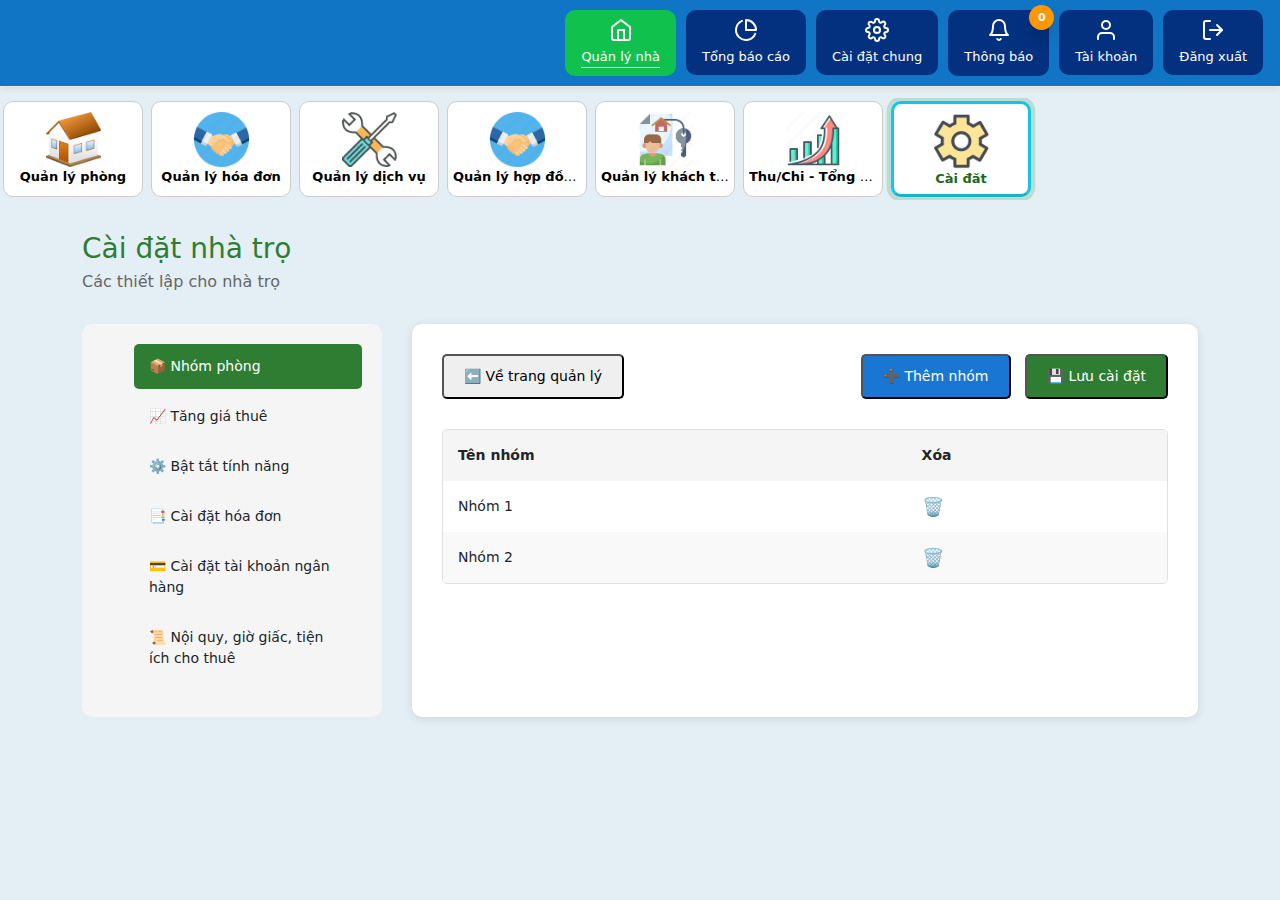
==== commit e6da3ad5: "Cập nhật tính năng mới" ====
--- a/src/html/cai-dat.html
+++ b/src/html/cai-dat.html
@@ -7,7 +7,7 @@
     <meta name="language" content="vi">
     <meta name="viewport" content="width=device-width, initial-scale=1">
 
-    <title>LOZIDO - Cài đặt nhà trọ</title>
+    <title>ITMOTEL - Cài đặt nhà trọ</title>
     <meta name="keywords"
         content="Phần mềm nhà trọ, phần mềm phòng trọ, phần mềm quản lý nhà trọ, phần mềm quản lý nhà trọ, quản lý nhà trọ, quản lý trọ, quản lý phòng trọ">
     <meta name="description"
@@ -46,20 +46,6 @@
     <script type="text/javascript" src="https://unpkg.com/tabulator-tables@6.3.0/dist/js/tabulator.min.js"></script>
     <link href="../css/cai-dat.css" rel="stylesheet">
     <script src="../js/cai-dat.js"></script>
-    <!-- <style>
-        .modal.show .btn-close {
-            outline: 0;
-            box-shadow: 0 0 0 .25rem rgb(255 87 34 / 9%);
-            opacity: 1;
-            border-radius: 100%;
-            padding: 10px;
-        }
-
-        .btn {
-            font-size: 14px !important;
-            font-weight: 600 !important;
-        }
-    </style> -->
     <script type="text/javascript">
         $.ajaxSetup({
             headers: {
@@ -113,28 +99,6 @@
                                         <i data-feather="pie-chart"></i>
                                         <span style="margin-top: 5px" class="text">Tổng báo cáo</span>
                                     </a>
-                                    <!--Đăng tin-->
-                                    <!-- </li>
-                                                                                                                                                                    <li class="nav-item menu-item ">
-                                            <a href="/dang-tin" class="nav-link ">
-                                                <i data-feather="plus"></i>
-                                                <span style="margin-top: 5px" class="text">Đăng tin</span>
-                                            </a>
-                                        </li> -->
-                                    <!--Môi giới-->
-                                    <!-- <li class="nav-item menu-item ">
-                                            <a href="/mo-gioi" class="nav-link ">
-                                                <i data-feather="users"></i>
-                                                <span style="margin-top: 5px" class="text">Môi giới</span>
-                                            </a>
-                                        </li> -->
-
-                                    <!-- <li class="nav-item menu-item ">
-                                            <a href="/phan-quyen" class="nav-link ">
-                                                <i data-feather="box"></i>
-                                                <span style="margin-top: 5px" class="text">Công ty/nhóm</span>
-                                            </a>
-                                        </li> -->
                                 <li class="nav-item menu-item ">
                                     <a href="/cai-dat" class="nav-link ">
                                         <i data-feather="settings"></i>
@@ -191,7 +155,7 @@
                             class="scrollable-content"> -->
                         <a href="index.html" class="item-menu">
                             <div class="icon text-center">
-                                <img width=55px src = "../assets/images/QL_Phong.png" />
+                                <img width=55px src="../assets/images/QL_Phong.png" />
                             </div>
                             <div class="key">
                                 <span class="title"><b>Quản lý phòng</b></span>
@@ -213,14 +177,7 @@
                                 <span class="title"><b>Quản lý dịch vụ</b></span>
                             </div>
                         </a>
-                        <!-- <a href="./quan-ly-tai-san.html" class="item-menu">
-                                <div class="icon text-center">
-                                    <img width=55px src="QL_TS.webp" />
-                                </div>
-                                <div class="key">
-                                    <span class="title"><b>Quản lý tài sản</b></span>
-                                </div>
-                            </a> -->
+                        
                         <a href="./quan-ly-hop-dong.html" class="item-menu">
                             <div class="icon text-center">
                                 <img width=55px src="../assets/images/QL_HD.webp" />
@@ -259,63 +216,54 @@
 
             <div class="container">
                 <div class="m-header">
-                    <h3>Cài đặt nhà trọ</h3>
-                    <p>Các thiết lập cho nhà trọ</p>
+                  <h3>Cài đặt nhà trọ</h3>
+                  <p>Các thiết lập cho nhà trọ</p>
                 </div>
-
+              
                 <div class="content">
-
-                    <nav class="sidebar">
-                        <ul>
-                            <li class="active"><span class="icon">📦</span> Nhóm phòng</li>
-                            <li><span class="icon">📈</span> Tăng giá thuê</li>
-                            <li><span class="icon">⚙️</span> Bật tắt tính năng</li>
-                            <li><span class="icon">📑</span> Cài đặt hóa đơn</li>
-                            <li><span class="icon">💳</span> Cài đặt tài khoản ngân hàng</li>
-                            <li><span class="icon">📱</span> Thiết lập cho app khách thuê</li>
-                            <li><span class="icon">📜</span> Nội quy, giờ giấc, tiện ích cho thuê</li>
-                        </ul>
-                    </nav>
-
-                    <!--main content-->
-                    <main class="main-content">
-                        <div class="toolbar">
-                            <button onclick="goBack()">⬅️ Về trang quản lý</button>
-                            <div class="func-button">
-                                <button class="add-button">➕ Thêm nhóm</button>
-                                <button class="save-button">💾 Lưu cài đặt</button>
-                            </div>
-                        </div>
-
-                        <!-- <section class="group-section">
-                            
-                        </section> -->
-                        <div class="group-table">
-                            <table>
-                                <thead>
-                                    <tr>
-                                        <th>Tên nhóm</th>
-                                        <th>Xóa</th>
-                                    </tr>
-                                </thead>
-                                <tbody>
-                                    <tr>
-                                        <td>Nhóm 1</td>
-                                        <td><button class="delete-btn" onclick="deleteGroup(this)">🗑️</button></td>
-                                    </tr>
-                                    <tr>
-                                        <td>Nhóm 2</td>
-                                        <td><button class="delete-btn" onclick="deleteGroup(this)">🗑️</button></td>
-                                    </tr>
-                                    <!-- Thêm nhiều hàng khác nếu cần -->
-                                </tbody>
-                            </table>
-                        </div>
-                        
-
-                    </main>
+                  <nav class="sidebar">
+                    <ul>
+                      <li class="active"><span class="icon">📦</span> Nhóm phòng</li>
+                      <li><span class="icon">📈</span> Tăng giá thuê</li>
+                      <li><span class="icon">⚙️</span> Bật tắt tính năng</li>
+                      <li><span class="icon">📑</span> Cài đặt hóa đơn</li>
+                      <li><span class="icon">💳</span> Cài đặt tài khoản ngân hàng</li>
+                      <li><span class="icon">📜</span> Nội quy, giờ giấc, tiện ích cho thuê</li>
+                    </ul>
+                  </nav>
+              
+                  <main class="main-content">
+                    <div class="toolbar">
+                      <button onclick="goBack()">⬅️ Về trang quản lý</button>
+                      <div class="func-button">
+                        <button class="add-button">➕ Thêm nhóm</button>
+                        <button class="save-button">💾 Lưu cài đặt</button>
+                      </div>
+                    </div>
+              
+                    <div class="group-table">
+                      <table>
+                        <thead>
+                          <tr>
+                            <th>Tên nhóm</th>
+                            <th>Xóa</th>
+                          </tr>
+                        </thead>
+                        <tbody>
+                          <tr>
+                            <td>Nhóm 1</td>
+                            <td><button class="delete-btn" onclick="deleteGroup(this)">🗑️</button></td>
+                          </tr>
+                          <tr>
+                            <td>Nhóm 2</td>
+                            <td><button class="delete-btn" onclick="deleteGroup(this)">🗑️</button></td>
+                          </tr>
+                        </tbody>
+                      </table>
+                    </div>
+                  </main>
                 </div>
-            </div>
+              </div>
 
             <script>
                 feather.replace();
--- a/src/css/cai-dat.css
+++ b/src/css/cai-dat.css
@@ -8,134 +8,132 @@
 }
 .container {
     max-width: 1200px;
-    margin: 20px auto;
-    font-size: 18px;
-}
-.m-header h3 {
+    margin: 0 auto;
+    padding: 20px;
+  }
+  
+  .m-header {
+    margin-bottom: 30px;
+  }
+  
+  .m-header h3 {
     color: #2e7d32;
-    margin-bottom: 0px !important;
-}
-.m-header p {
-    color: #777;
-}
-.content {
+    font-size: 28px;
+    margin-bottom: 5px;
+  }
+  
+  .m-header p {
+    color: #666;
+    font-size: 16px;
+  }
+  
+  .content {
     display: flex;
-    gap: 20px;
-}
-.sidebar {
-    width: 400px;
-    background-color: #f0f0f0;
-    border-radius: 8px;
+    gap: 30px;
+  }
+  
+  .sidebar {
+    width: 300px;
+    background-color: #f5f5f5;
+    border-radius: 10px;
     padding: 20px;
-}
-.sidebar ul {
-    list-style: none;
-}
-.sidebar li {
-    padding: 10px;
-    display: flex;
-    align-items: center;
-    cursor: pointer;
-}
-.sidebar li.active {
+  }
+  
+  .sidebar ul {
+    list-style-type: none;
+  }
+  
+  .sidebar li {
+    padding: 12px 15px;
+    margin-bottom: 5px;
+    border-radius: 5px;
+    transition: background-color 0.3s;
+  }
+  
+  .sidebar li:hover {
+    background-color: #e0e0e0;
+  }
+  
+  .sidebar li.active {
     background-color: #2e7d32;
     color: white;
-    border-radius: 5px;
-}
-.sidebar .icon {
-    margin-right: 20px;
-}
-
-.main-content {
+  }
+  
+  .main-content {
     flex: 1;
     background-color: #ffffff;
-    border-radius: 8px;
-    padding: 20px
-}
-.toolbar {
+    border-radius: 10px;
+    padding: 30px;
+    box-shadow: 0 2px 10px rgba(0,0,0,0.1);
+  }
+  
+  .toolbar {
     display: flex;
     justify-content: space-between;
-    margin-bottom: 20px;
-}
-
-.toolbar button {
+    align-items: center;
+    margin-bottom: 30px;
+  }
+  
+  .toolbar button, .func-button button {
     padding: 10px 20px;
     border-radius: 5px;
+    font-size: 14px;
     cursor: pointer;
-    border: none;
-}
-
-.save-button {
-    background-color: #0bae60;
-    color: white
-}
-.group-section {
-    display: flex;
-    justify-content: space-between;
-}
-.group-section h4 {
-    color: #2e7d32;
-}
-.note {
-    color: red;
-    font-size: 14px;
-
-}
-.add-button {
-    background-color: #0d6efd;
+    transition: background-color 0.3s;
+  }
+  
+  .save-button {
+    background-color: #2e7d32;
     color: white;
-    padding: 10px;
-    border: none;
-}
-.func-button {
-    display: flex;
-    justify-content: flex-end;
-}
-.func-button button {
-    margin: 5px;
-}
-
-/* group table */
-.group-table {
+  }
+  
+  .save-button:hover {
+    background-color: #1b5e20;
+  }
+  
+  .add-button {
+    background-color: #1976d2;
+    color: white;
+    margin-right: 10px;
+  }
+  
+  .add-button:hover {
+    background-color: #1565c0;
+  }
+  
+  .group-table table {
     width: 100%;
-    display: flex;
-    justify-content: center;
-    margin-top: 20px;
-}
-
-table {
-    width: 80%;
-    /* border-collapse: collapse; */
-    background-color: #f8f9fa; /* Nền bảng màu xám nhạt */
-    box-shadow: 0px 4px 8px rgba(0, 0, 0, 0.1); /* Đổ bóng nhẹ cho bảng */
-}
-
-
-th, td {
-    padding: 10px;
+    border-collapse: separate;
+    border-spacing: 0;
+    border: 1px solid #e0e0e0;
+    border-radius: 5px;
+    overflow: hidden;
+  }
+  
+  .group-table th {
+    background-color: #f5f5f5;
+    font-weight: bold;
     text-align: left;
-    border: 1px solid #ddd;
-    border-bottom: 1px solid #e0e0e0; /* Đường viền màu xám nhạt */
-}
-th {
-    background-color: #007bff; /* Màu xanh dương của tiêu đề */
-    border-bottom: 3px solid #007bff; /* Đường viền dày hơn cho tiêu đề */
-}
-td {
-    color: #333; /* Màu chữ xám đậm cho nội dung */
-
-}
-.delete-btn {
+    padding: 15px;
+  }
+  
+  .group-table td {
+    padding: 12px 15px;
+  }
+  
+  .group-table tr:nth-child(even) {
+    background-color: #f9f9f9;
+  }
+  
+  .delete-btn {
     background-color: transparent;
     border: none;
+    color: #f44336;
     cursor: pointer;
-    font-size: 16px;
-    color: #dc3545
-}
-.delete-btn:hover {
-    color: #c82333;
-}
-/* Thêm hiệu ứng cho hàng khi di chuột vào */
-tbody tr:hover {
-    background-color: #e9ecef; /* Màu xám nhạt hơn khi hover */
-}
+    font-size: 18px;
+    transition: color 0.3s;
+  }
+  
+  .delete-btn:hover {
+    color: #d32f2f;
+  }
